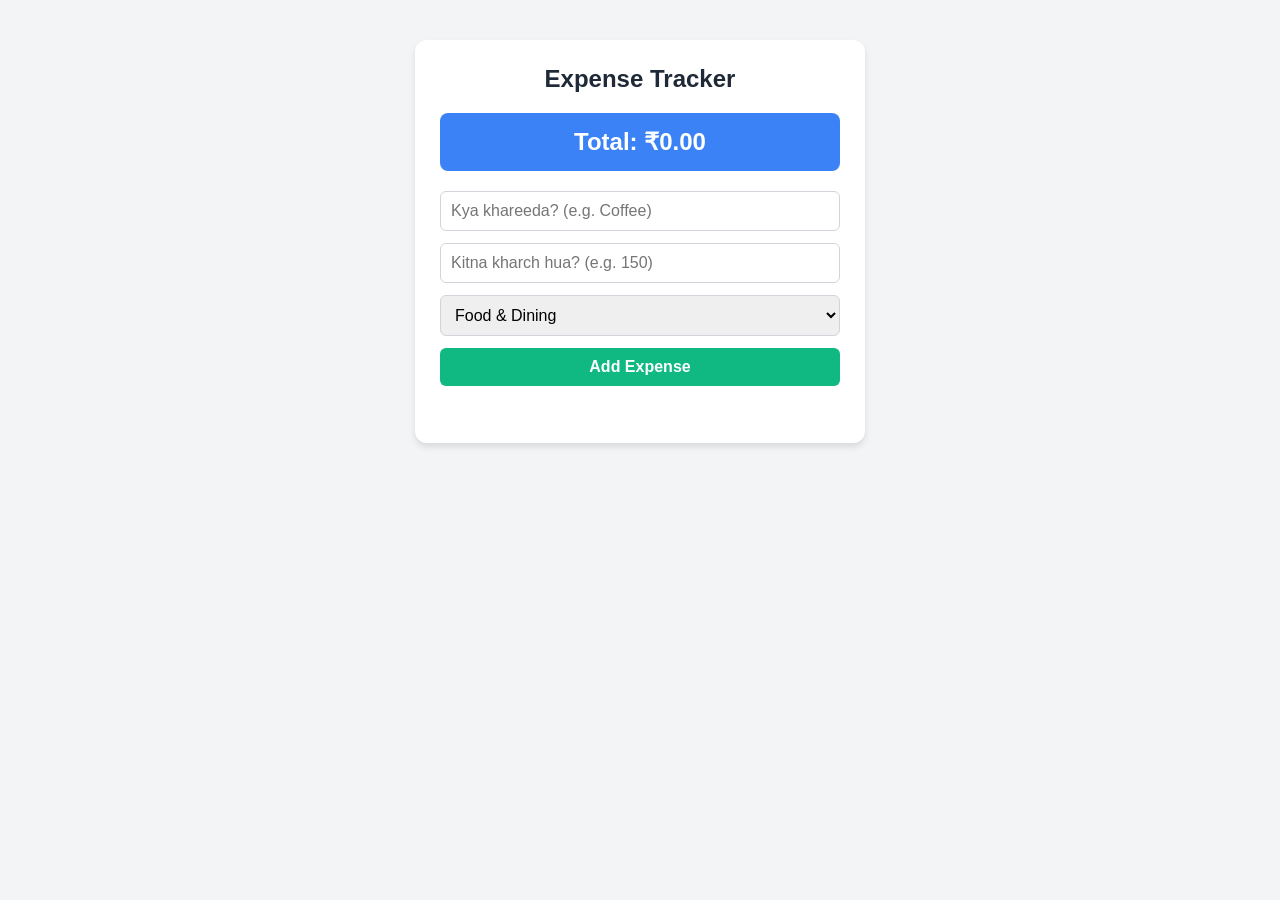
==== index.html @ 8b504148 "Create index.html" ====
<!DOCTYPE html>
<html lang="en">
<head>
    <meta charset="UTF-8">
    <meta name="viewport" content="width=device-width, initial-scale=1.0">
    <title>Expense Tracker</title>
    <link rel="stylesheet" href="style.css">
</head>
<body>
    <div class="container">
        <h2>Expense Tracker</h2>
        <div class="total-box">Total: ₹<span id="total-amount">0.00</span></div>

        <form id="expense-form">
            <input type="text" id="expense-name" placeholder="Kya khareeda? (e.g. Coffee)" required>
            <input type="number" id="expense-amount" placeholder="Kitna kharch hua? (e.g. 150)" step="0.01" required>
            <select id="expense-category">
                <option value="Food & Dining">Food & Dining</option>
                <option value="Transportation">Transportation</option>
                <option value="Utilities">Utilities</option>
                <option value="Entertainment">Entertainment</option>
                <option value="Shopping">Shopping</option>
                <option value="Other">Other</option>
            </select>
            <button type="submit">Add Expense</button>
        </form>

        <ul id="expense-list"></ul>
    </div>

    <script src="script.js"></script>
</body>
</html>
---- style.css ----
body { 
    font-family: 'Segoe UI', Tahoma, Geneva, Verdana, sans-serif; 
    background-color: #f3f4f6; 
    display: flex; 
    justify-content: center; 
    padding: 40px 20px; 
    margin: 0; 
}

.container { 
    background: white; 
    padding: 25px; 
    border-radius: 12px; 
    box-shadow: 0 4px 6px rgba(0,0,0,0.1); 
    width: 100%; 
    max-width: 400px; 
}

h2 { 
    margin-top: 0; 
    text-align: center; 
    color: #1f2937; 
}

.total-box { 
    background: #3b82f6; 
    color: white; 
    padding: 15px; 
    border-radius: 8px; 
    text-align: center; 
    font-size: 1.5rem; 
    margin-bottom: 20px; 
    font-weight: bold; 
}

input, select, button { 
    width: 100%; 
    padding: 10px; 
    margin-bottom: 12px; 
    border: 1px solid #d1d5db; 
    border-radius: 6px; 
    box-sizing: border-box; 
    font-size: 1rem;
}

button { 
    background: #10b981; 
    color: white; 
    border: none; 
    font-weight: bold; 
    cursor: pointer; 
    transition: background 0.2s; 
}

button:hover { 
    background: #059669; 
}

ul { 
    list-style: none; 
    padding: 0; 
    margin: 20px 0 0 0; 
}

li { 
    background: #f9fafb; 
    margin-bottom: 8px; 
    padding: 12px; 
    border-radius: 6px; 
    display: flex; 
    justify-content: space-between; 
    align-items: center; 
    border: 1px solid #e5e7eb; 
}

.delete-btn { 
    background: #ef4444; 
    color: white; 
    border: none; 
    padding: 6px 10px; 
    border-radius: 4px; 
    cursor: pointer; 
    width: auto; 
    font-size: 0.8rem; 
    margin: 0; 
}

.delete-btn:hover { 
    background: #dc2626; 
}

.expense-info span { 
    display: block; 
    font-size: 0.85rem; 
    color: #6b7280; 
    margin-top: 3px;
}
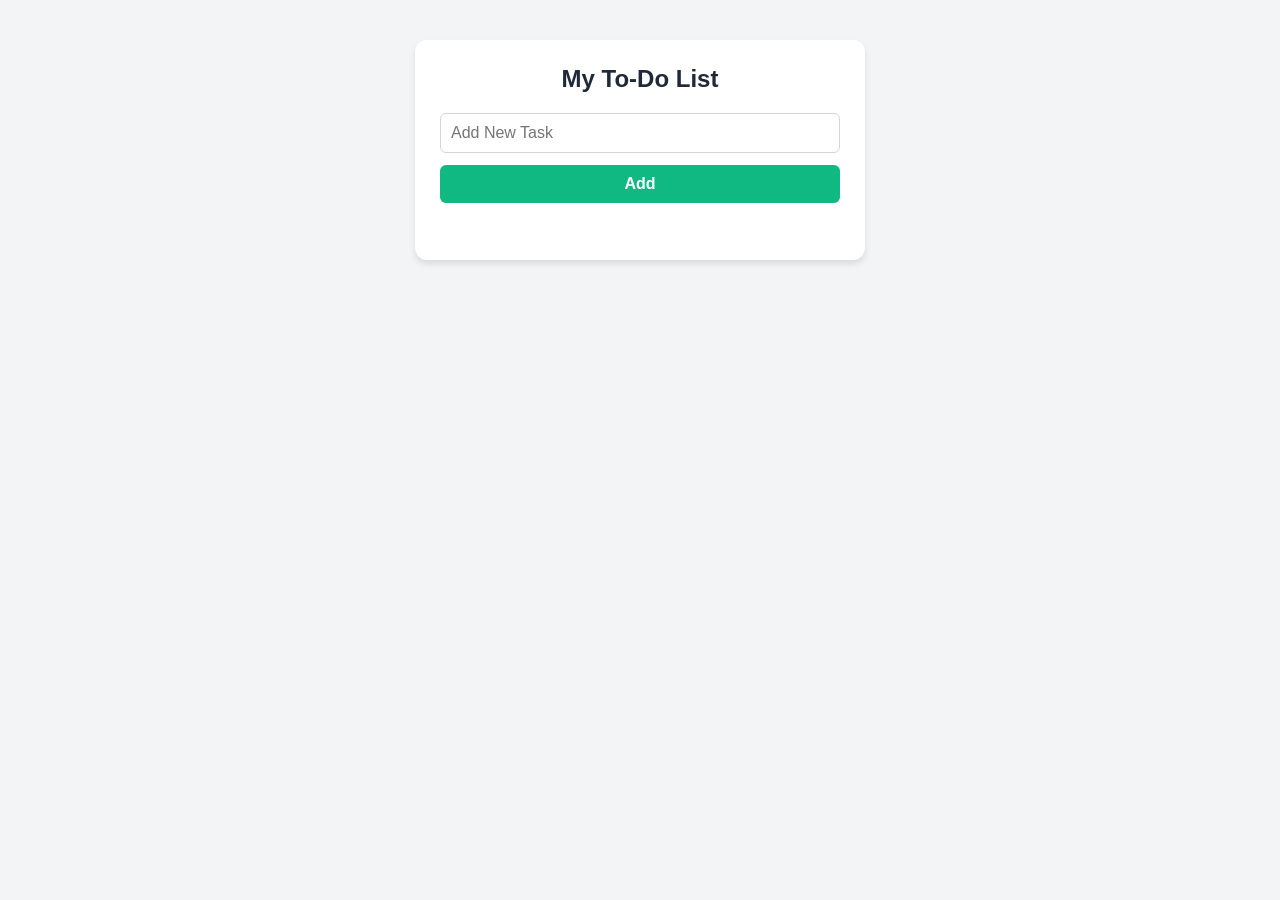
==== commit 8f9382e7: "Add files via upload" ====
--- a/index.html
+++ b/index.html
@@ -1,33 +1,21 @@
-<!DOCTYPE html>
-<html lang="en">
-<head>
-    <meta charset="UTF-8">
-    <meta name="viewport" content="width=device-width, initial-scale=1.0">
-    <title>Expense Tracker</title>
-    <link rel="stylesheet" href="style.css">
-</head>
-<body>
-    <div class="container">
-        <h2>Expense Tracker</h2>
-        <div class="total-box">Total: ₹<span id="total-amount">0.00</span></div>
-
-        <form id="expense-form">
-            <input type="text" id="expense-name" placeholder="Kya khareeda? (e.g. Coffee)" required>
-            <input type="number" id="expense-amount" placeholder="Kitna kharch hua? (e.g. 150)" step="0.01" required>
-            <select id="expense-category">
-                <option value="Food & Dining">Food & Dining</option>
-                <option value="Transportation">Transportation</option>
-                <option value="Utilities">Utilities</option>
-                <option value="Entertainment">Entertainment</option>
-                <option value="Shopping">Shopping</option>
-                <option value="Other">Other</option>
-            </select>
-            <button type="submit">Add Expense</button>
-        </form>
-
-        <ul id="expense-list"></ul>
-    </div>
-
-    <script src="script.js"></script>
-</body>
-</html>
+<!DOCTYPE html>
+<html lang="en">
+<head>
+    <meta charset="UTF-8">
+    <meta name="viewport" content="width=device-width, initial-scale=1.0">
+    <title>Simple To-Do List</title>
+    <link rel="stylesheet" href="style.css">
+</head>
+<body>
+
+    <div class="container">
+        <h2>My To-Do List</h2>
+
+        <input type="text" id="taskInput" placeholder="Add New Task">
+        <button onclick="addTask()">Add</button>
+
+        <ul id="taskList"></ul>
+    </div>
+    <script src="script.js"></script>
+</body>
+</html>
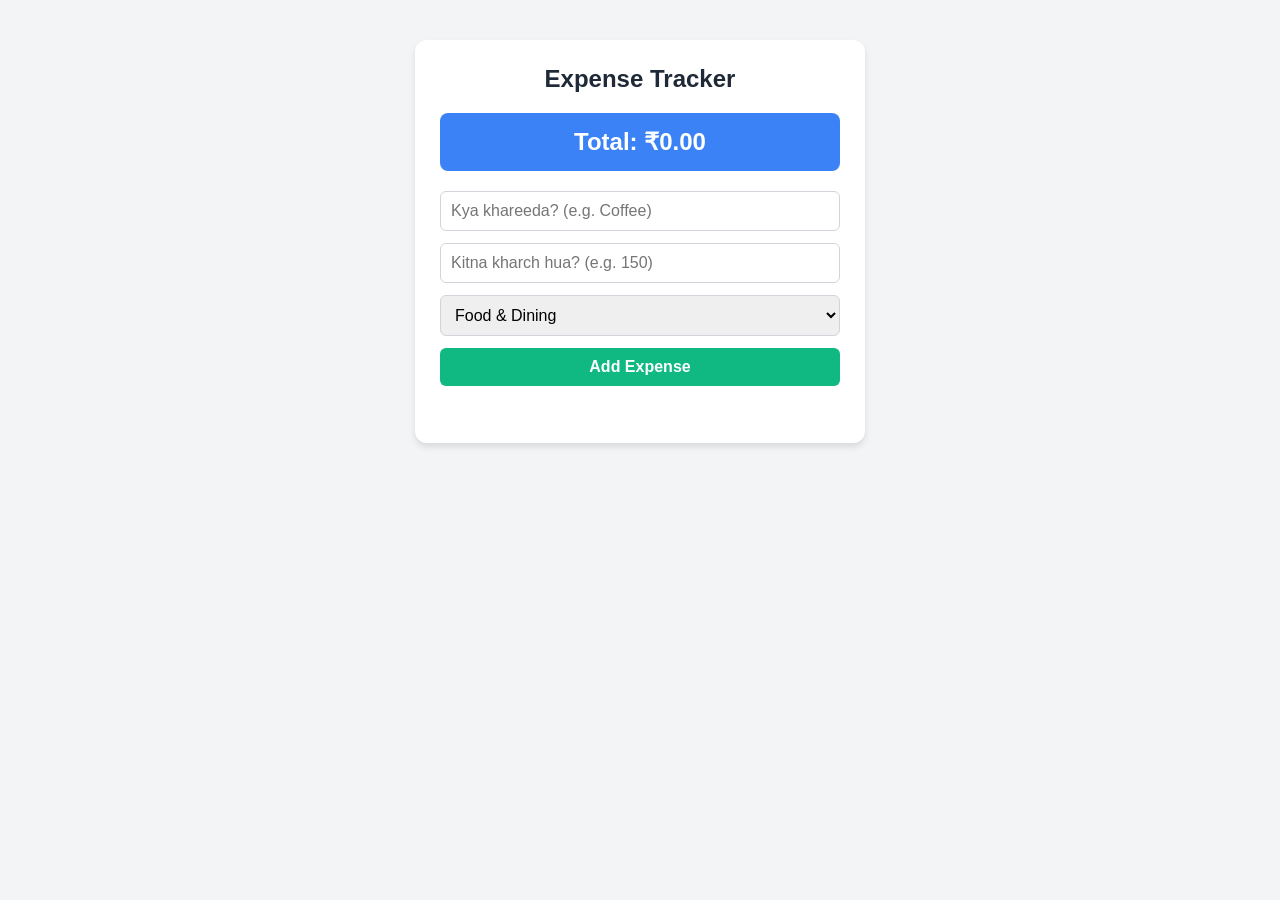
==== commit ff84a1a1: "Add files via upload" ====
--- a/index.html
+++ b/index.html
@@ -3,19 +3,31 @@
 <head>
     <meta charset="UTF-8">
     <meta name="viewport" content="width=device-width, initial-scale=1.0">
-    <title>Simple To-Do List</title>
+    <title>Expense Tracker</title>
     <link rel="stylesheet" href="style.css">
 </head>
 <body>
+    <div class="container">
+        <h2>Expense Tracker</h2>
+        <div class="total-box">Total: ₹<span id="total-amount">0.00</span></div>
 
-    <div class="container">
-        <h2>My To-Do List</h2>
+        <form id="expense-form">
+            <input type="text" id="expense-name" placeholder="Kya khareeda? (e.g. Coffee)" required>
+            <input type="number" id="expense-amount" placeholder="Kitna kharch hua? (e.g. 150)" step="0.01" required>
+            <select id="expense-category">
+                <option value="Food & Dining">Food & Dining</option>
+                <option value="Transportation">Transportation</option>
+                <option value="Utilities">Utilities</option>
+                <option value="Entertainment">Entertainment</option>
+                <option value="Shopping">Shopping</option>
+                <option value="Other">Other</option>
+            </select>
+            <button type="submit">Add Expense</button>
+        </form>
 
-        <input type="text" id="taskInput" placeholder="Add New Task">
-        <button onclick="addTask()">Add</button>
+        <ul id="expense-list"></ul>
+    </div>
 
-        <ul id="taskList"></ul>
-    </div>
     <script src="script.js"></script>
 </body>
 </html>
